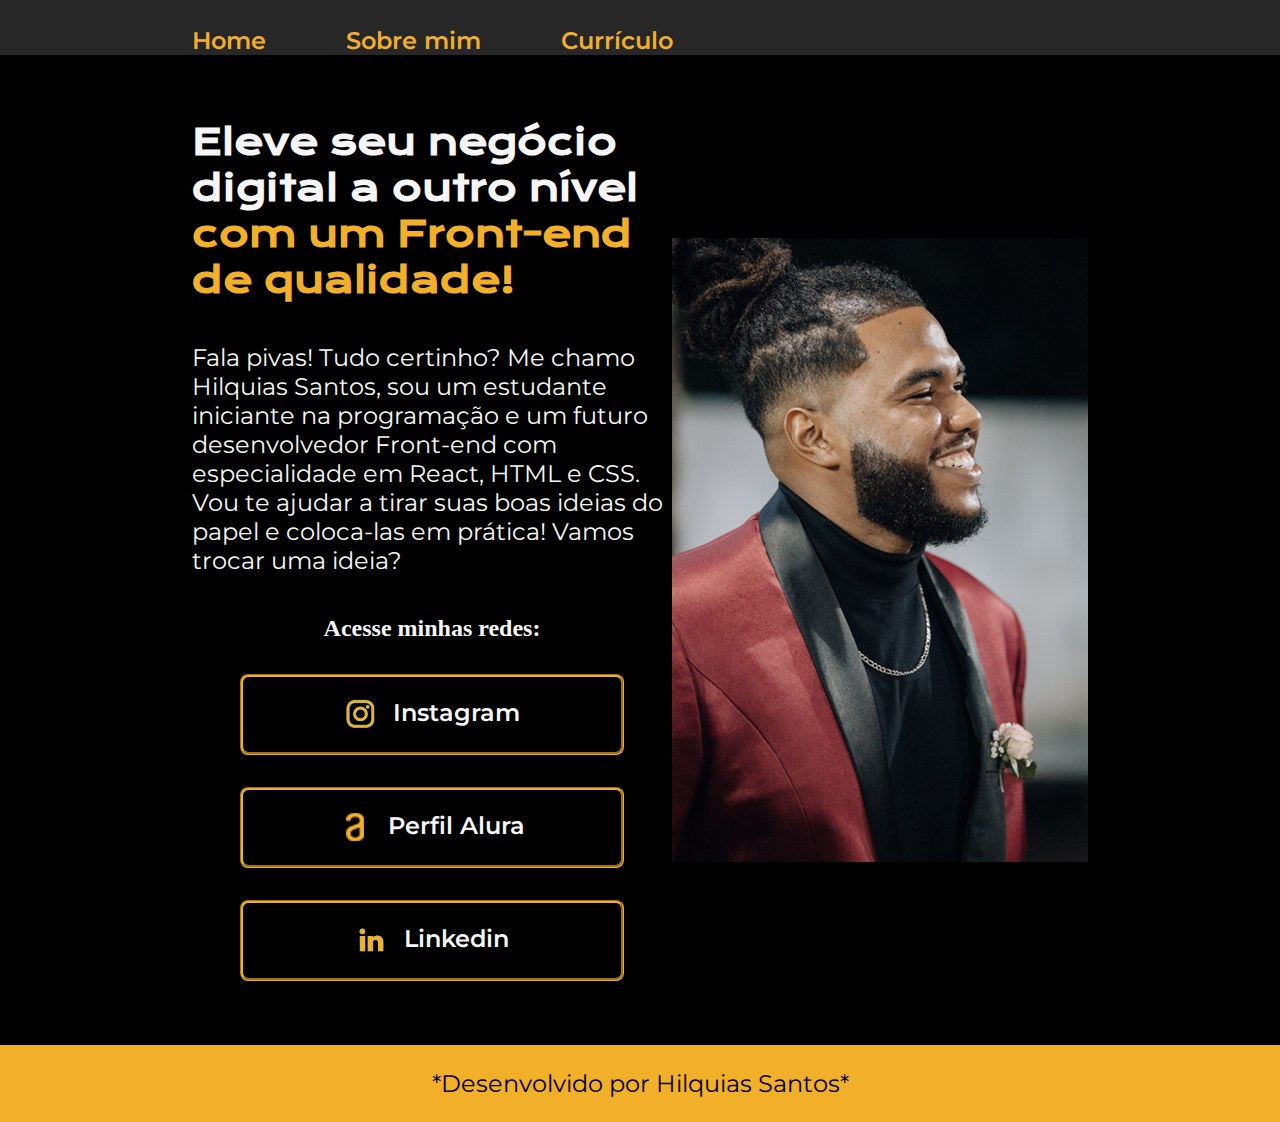
==== index.html @ 44a1a815 "26 05 2023 18:56" ====
<!DOCTYPE html>
<html lang="pt-br">
<head>
    <meta charset="UTF-8">
    <meta http-equiv="X-UA-Compatible" content="IE=edge">
    <meta name="viewport" content="width=device-width, initial-scale=1.0">
    <title>Portifólio 1.0</title>
    <link rel="stylesheet" href="./styles/style.css">
</head>

<body>
    <header class="cabecalho">
        <nav class="cabecalho__menu">
            <a class="cabecalho__menu__link" href="index.html">Home</a>
            <a class="cabecalho__menu__link" href="about.html">Sobre mim</a>
            <a class="cabecalho__menu__link" href="curriculo.html">Currículo</a>
        </nav>
    </header>
        <main class="apresentacao">
        <section class="apresentacao__conteudo">
            <h1 class="apresentacao__conteudo__titulo">Eleve seu negócio digital a outro nível
                <strong class="titulo-destaque"> com um Front-end de qualidade!
                </strong>
            </h1>
            <p class="apresentacao__conteudo__texto">Fala pivas! Tudo certinho?
                Me chamo Hilquias Santos, sou um estudante iniciante na programação e um futuro desenvolvedor
                Front-end com especialidade em React, HTML e CSS.
                Vou te ajudar a tirar suas boas ideias do papel e coloca-las em prática!
                Vamos trocar uma ideia?</p>
            <div class="apresentacao__links">
                <h2 class="apresentacao__links__subtitulo">Acesse minhas redes:</h2>
                <a class="apresentacao__links__link" href="https://www.instagram.com/hhilquias/">
                    <img src="assets/instagram.png">
                    Instagram
                </a>
                <a class="apresentacao__links__link" href="https://cursos.alura.com.br/user/hilquiasantos">
                    <img src="assets/alura.png">
                    Perfil Alura
                </a>
                <a class="apresentacao__links__link" href="https://www.linkedin.com/in/hilquias-santos-16931522a/">
                    <img src="assets/linkedin.png">
                    Linkedin
                </a>
            </div>
        </section>
        <img src="assets/hilquias3.jpg" alt="Foto do brabo">
    </main>
    <footer class="rodape">
        <p>*Desenvolvido por Hilquias Santos*</p>
    </footer>
</body>

</html>
---- styles/style.css ----
@import url('https://fonts.googleapis.com/css2?family=Krona+One&family=Montserrat:wght@400;600&display=swap');

:root {
--cor-primaria: #000000;
--cor-secundaria: #F6F6F6;
--cor-terciaria: #F2AF29;
--cor-quartenaria: #272727;

--fonte-primaria: 'Krona One', sans-serif;
--fonte-secundaria: 'Montserrat', sans-serif;
}

* {
    margin: 0;
    padding: 0;
}


body {
    box-sizing: border-box;
    background-color: var(--cor-primaria);
    color: var(--cor-secundaria);
}

.cabecalho {
    background-color: var(--cor-quartenaria);
    padding: 2% 0% 0% 15%;
    
}

.cabecalho__menu {
    display: flex;
    gap: 80px;
}

.cabecalho__menu__link {
    font-family: var(--fonte-secundaria);
    font-size: 24px;
    font-weight: 600;
    color: var(--cor-terciaria);
    text-decoration: none; 
}

.apresentacao {
    padding: 5% 15%;
    display: flex;
    align-items: center;
    justify-content: space-between;
}

.apresentacao__conteudo {
    width: 615px;
    display: flex;
    flex-direction: column;
    gap: 40px;
}

.apresentacao__conteudo__titulo {
    font-size: 36px;
    font-family: var(--fonte-primaria);
    padding-top: 0%;
}

.titulo-destaque {
    color: var(--cor-terciaria);
}

.apresentacao__conteudo__texto {
    font-size: 24px;
    font-family: var(--fonte-secundaria);
}

.apresentacao__links {
    display: flex;
    flex-direction: column;
    justify-content: space-between;
    align-items: center;
    gap: 32px;
}

.apresentacao__links__subtitulo {
    font-family: var(--fonte-primaria)
    font-weight: 400;
    font-size: 24px;
}

.apresentacao__links__link {
    display: flex;
    justify-content: center;
    gap: 16px;
    border: 3px groove var(--cor-terciaria);
    width: 378px;
    text-align: center;
    border-radius: 8px;
    font-weight: 600;
    padding: 21.5px 0;
    text-decoration: none;
    color: var(--cor-secundaria);
    font-size: 24px;
    font-family: var(--fonte-secundaria)
}

.apresentacao__links__link:hover {
    background-color: var(--cor-quartenaria);
}

.rodape {
    padding: 24px;
    color: var(--cor-primaria);
    background-color: var(--cor-terciaria);
    text-align: center;
    font-family: var(--fonte-secundaria);
    font-size: 24px;
}
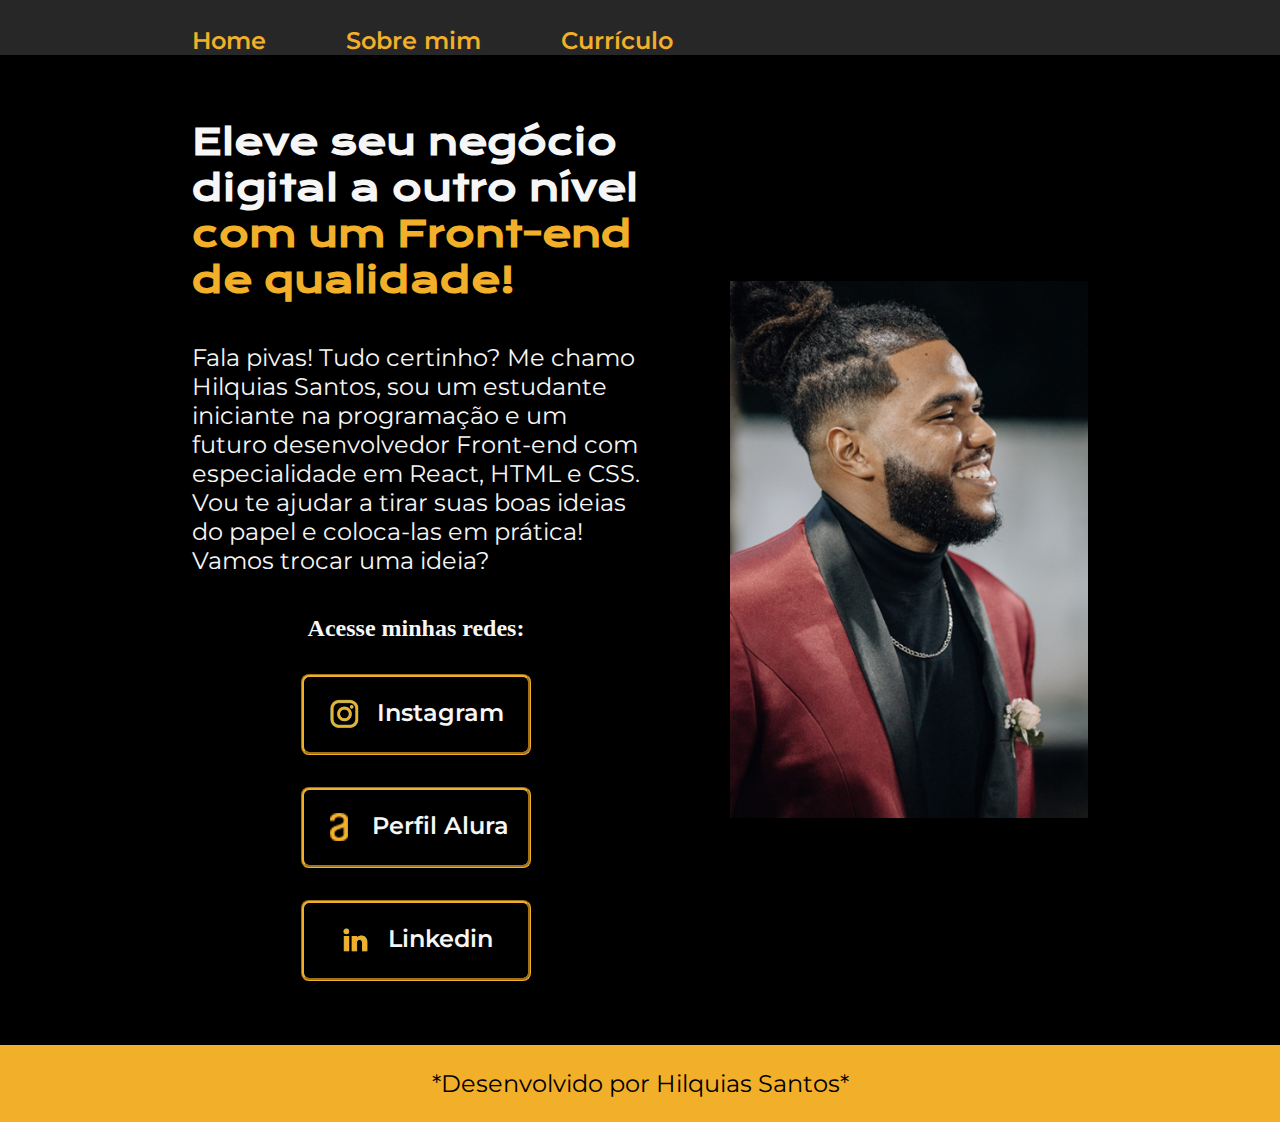
==== commit 2313ca9c: "responsividade" ====
--- a/index.html
+++ b/index.html
@@ -16,7 +16,8 @@
             <a class="cabecalho__menu__link" href="curriculo.html">Currículo</a>
         </nav>
     </header>
-        <main class="apresentacao">
+
+    <main class="apresentacao">
         <section class="apresentacao__conteudo">
             <h1 class="apresentacao__conteudo__titulo">Eleve seu negócio digital a outro nível
                 <strong class="titulo-destaque"> com um Front-end de qualidade!
@@ -29,21 +30,22 @@
                 Vamos trocar uma ideia?</p>
             <div class="apresentacao__links">
                 <h2 class="apresentacao__links__subtitulo">Acesse minhas redes:</h2>
-                <a class="apresentacao__links__link" href="https://www.instagram.com/hhilquias/">
+                <a class="apresentacao__links__navegacao" href="https://www.instagram.com/hhilquias/" target="_blank">
                     <img src="assets/instagram.png">
                     Instagram
                 </a>
-                <a class="apresentacao__links__link" href="https://cursos.alura.com.br/user/hilquiasantos">
+                <a class="apresentacao__links__navegacao" href="https://cursos.alura.com.br/user/hilquiasantos" target="_blank">
                     <img src="assets/alura.png">
                     Perfil Alura
                 </a>
-                <a class="apresentacao__links__link" href="https://www.linkedin.com/in/hilquias-santos-16931522a/">
+                <a class="apresentacao__links__navegacao" href="https://www.linkedin.com/in/hilquias-santos-16931522a/" target="_blank">
                     <img src="assets/linkedin.png">
                     Linkedin
                 </a>
             </div>
         </section>
-        <img src="assets/hilquias3.jpg" alt="Foto do brabo">
+        
+        <img class="apresentacao__imagem" src="assets/hilquias3.jpg" alt="Foto do brabo">
     </main>
     <footer class="rodape">
         <p>*Desenvolvido por Hilquias Santos*</p>
--- a/styles/style.css
+++ b/styles/style.css
@@ -35,7 +35,7 @@
 
 .cabecalho__menu__link {
     font-family: var(--fonte-secundaria);
-    font-size: 24px;
+    font-size: 1.5rem;
     font-weight: 600;
     color: var(--cor-terciaria);
     text-decoration: none; 
@@ -46,17 +46,18 @@
     display: flex;
     align-items: center;
     justify-content: space-between;
+    gap: 82px;
 }
 
 .apresentacao__conteudo {
-    width: 615px;
+    width: 50%;
     display: flex;
     flex-direction: column;
     gap: 40px;
 }
 
 .apresentacao__conteudo__titulo {
-    font-size: 36px;
+    font-size: 2.25rem;
     font-family: var(--fonte-primaria);
     padding-top: 0%;
 }
@@ -66,7 +67,7 @@
 }
 
 .apresentacao__conteudo__texto {
-    font-size: 24px;
+    font-size: 1.5rem;
     font-family: var(--fonte-secundaria);
 }
 
@@ -81,27 +82,31 @@
 .apresentacao__links__subtitulo {
     font-family: var(--fonte-primaria)
     font-weight: 400;
-    font-size: 24px;
+    font-size: 1.5rem;
 }
 
-.apresentacao__links__link {
+.apresentacao__links__navegacao {
     display: flex;
     justify-content: center;
     gap: 16px;
     border: 3px groove var(--cor-terciaria);
-    width: 378px;
+    width: 50%;
     text-align: center;
     border-radius: 8px;
     font-weight: 600;
     padding: 21.5px 0;
     text-decoration: none;
     color: var(--cor-secundaria);
-    font-size: 24px;
+    font-size: 1.5rem;
     font-family: var(--fonte-secundaria)
 }
 
 .apresentacao__links__link:hover {
     background-color: var(--cor-quartenaria);
+}
+
+.apresentacao__imagem {
+    width: 40%;
 }
 
 .rodape {
@@ -110,6 +115,28 @@
     background-color: var(--cor-terciaria);
     text-align: center;
     font-family: var(--fonte-secundaria);
-    font-size: 24px;
+    font-size: 1.5rem;
 }
 
+@media (max-width: 1200px) {
+    .cabecalho {
+        padding: 2% 0% 0% 20%;
+        background-color: var(--cor-quartenaria);
+    }
+    
+    .cabecalho__menu {
+        justify-content:flex-start;
+        gap: 20px;
+    }
+    .apresentacao {
+        flex-direction: column-reverse;
+        padding: 5%;
+    }
+    .apresentacao__conteudo {
+        width: auto;
+    }        
+
+    .apresentacao__imagem {
+        width: 50%;
+    }
+}
